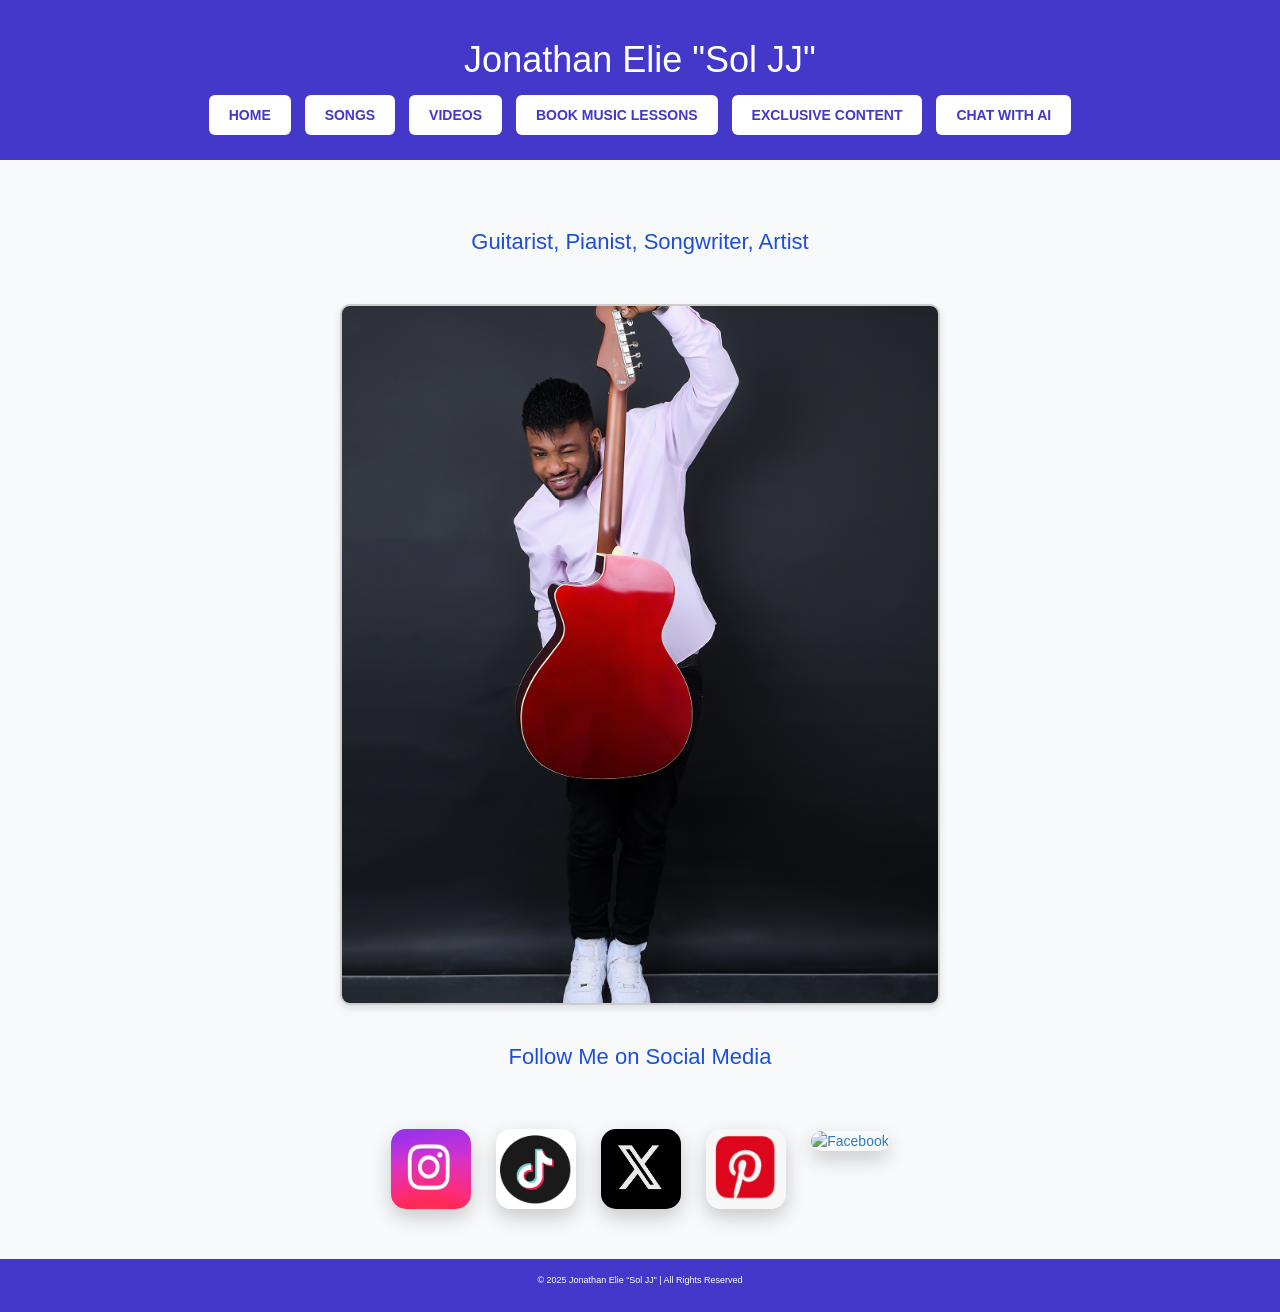
==== index.html @ 397425c8 "Initial upload of soljjmusic.com website" ====
<!DOCTYPE html>
<html lang="en">
  <head>
    <meta charset="UTF-8" />
    <meta name="viewport" content="width=device-width, initial-scale=1.0" />
    <title>Artist Portfolio - Sol JJ</title>

    <link
      rel="stylesheet"
      href="https://maxcdn.bootstrapcdn.com/bootstrap/3.3.6/css/bootstrap.min.css"
      integrity="sha384-1q8mTJOASx8j1Au+a5WDVnPi2lkFfwwEAa8hDDdjZlpLegxhjVME1fgjWPGmkzs7"
      crossorigin="anonymous"
    />

    <style>
      body {
        font-family: 'Poppins', sans-serif;
        background-color: #f8f9fa;
        margin: 0;
        text-align: center;
      }

      header {
        background-color: #4338ca;
        color: white;
        padding: 20px 0;
      }

      nav button {
        background-color: white;
        color: #4338ca;
        border: none;
        margin: 5px;
        padding: 10px 20px;
        border-radius: 6px;
        font-weight: bold;
        cursor: pointer;
        transition: 0.3s;
      }

      nav button:hover {
        background-color: #e0e7ff;
        transform: translateY(-2px);
      }

      #main-page {
        display: flex;
        flex-direction: column;
        justify-content: center;
        align-items: center;
        padding: 50px 20px;
        min-height: 80vh;
      }

      h2 {
        font-size: 2.2rem;
        color: #1d4ed8;
        margin-bottom: 30px;
      }

      .mainpage-item {
        width: 1200px;
        max-width: 600px;
        height: 0;
        padding-bottom: 56.25%; /* 16:9 aspect ratio */
        background-image: url("IMAGES/PHOTO GUITAR6.JPG");
        background-size: cover;
        background-position: center; /* fixed from 'up' */
        background-repeat: no-repeat;
        border: 2px solid #ccc;
        border-radius: 10px;
        box-shadow: 0 4px 8px rgba(0,0,0,0.1);
        margin: 20px auto;
        transition: transform 0.3s ease;
      }

      .social-media-icons {
        display: flex;
        flex-wrap: wrap;
        justify-content: center;
        gap: 25px;
        margin-top: 30px;
      }

      .social-media-icons img {
        width: 80px;
        height: 80px;
        border-radius: 15px;
        box-shadow: 0 8px 20px rgba(0,0,0,0.2);
        transition: transform 0.3s ease, box-shadow 0.3s ease;
      }

      .social-media-icons img:hover {
        transform: translateY(-5px) scale(1.05);
        box-shadow: 0 10px 25px rgba(0,0,0,0.25);
      }

      footer {
        background-color: #4338ca;
        color: white;
        padding: 15px;
        font-size: 0.9rem;
      }

      @media (max-width: 768px) {
        h2 {
          font-size: 1.8rem;
        }

        .social-media-icons img {
          width: 60px;
          height: 60px;
        }

        nav button {
          padding: 8px 14px;
          font-size: 0.9rem;
        }
      }
    </style>
  </head>

  <body>
    <header>
      <h1>Jonathan Elie "Sol JJ"</h1>
      <nav>
        <button onclick="location.href='index.html'">HOME</button>
        <button onclick="location.href='songs.html'">SONGS</button>
        <button onclick="location.href='videos.html'">VIDEOS</button>
        <button onclick="location.href='musiclessons.html'">BOOK MUSIC LESSONS</button>
        <button onclick="location.href='exclusivecontent.html'">EXCLUSIVE CONTENT</button>
        <button onclick="location.href='chatwithai.html'">CHAT WITH AI</button>
      </nav>
    </header>

    <section id="main-page">
      <h2>Guitarist, Pianist, Songwriter, Artist</h2>

      <!-- Guitar photo -->
      <div class="mainpage-item"></div>

      <h2>Follow Me on Social Media</h2>
      <div class="social-media-icons">
        <a href="https://www.instagram.com" target="_blank">
          <img src="IMAGES/PHOTO INSTAGRAM 2.jpg" alt="Instagram" />
        </a>

        <a href="https://www.tiktok.com" target="_blank">
          <img src="IMAGES/PHOTO TIKTOK.jpg" alt="TikTok" />
        </a>

        <a href="https://www.twitter.com" target="_blank">
          <img src="IMAGES/PHOTO TWITER.jpg" alt="Twitter" />
        </a>

        <a href="https://www.pinterest.com" target="_blank">
          <img src="IMAGES/PHOTO PINTEREST.jpg" alt="Pinterest" />
        </a>

        <a href="https://www.facebook.com" target="_blank">
          <img src="https://upload.wikimedia.org/wikipedia/commons/5/51/Facebook_f_logo_%282019%29.svg" alt="Facebook" />
        </a>
      </div>
    </section>

    <footer>
      <p>© 2025 Jonathan Elie “Sol JJ” | All Rights Reserved</p>
    </footer>
  </body>
</html>
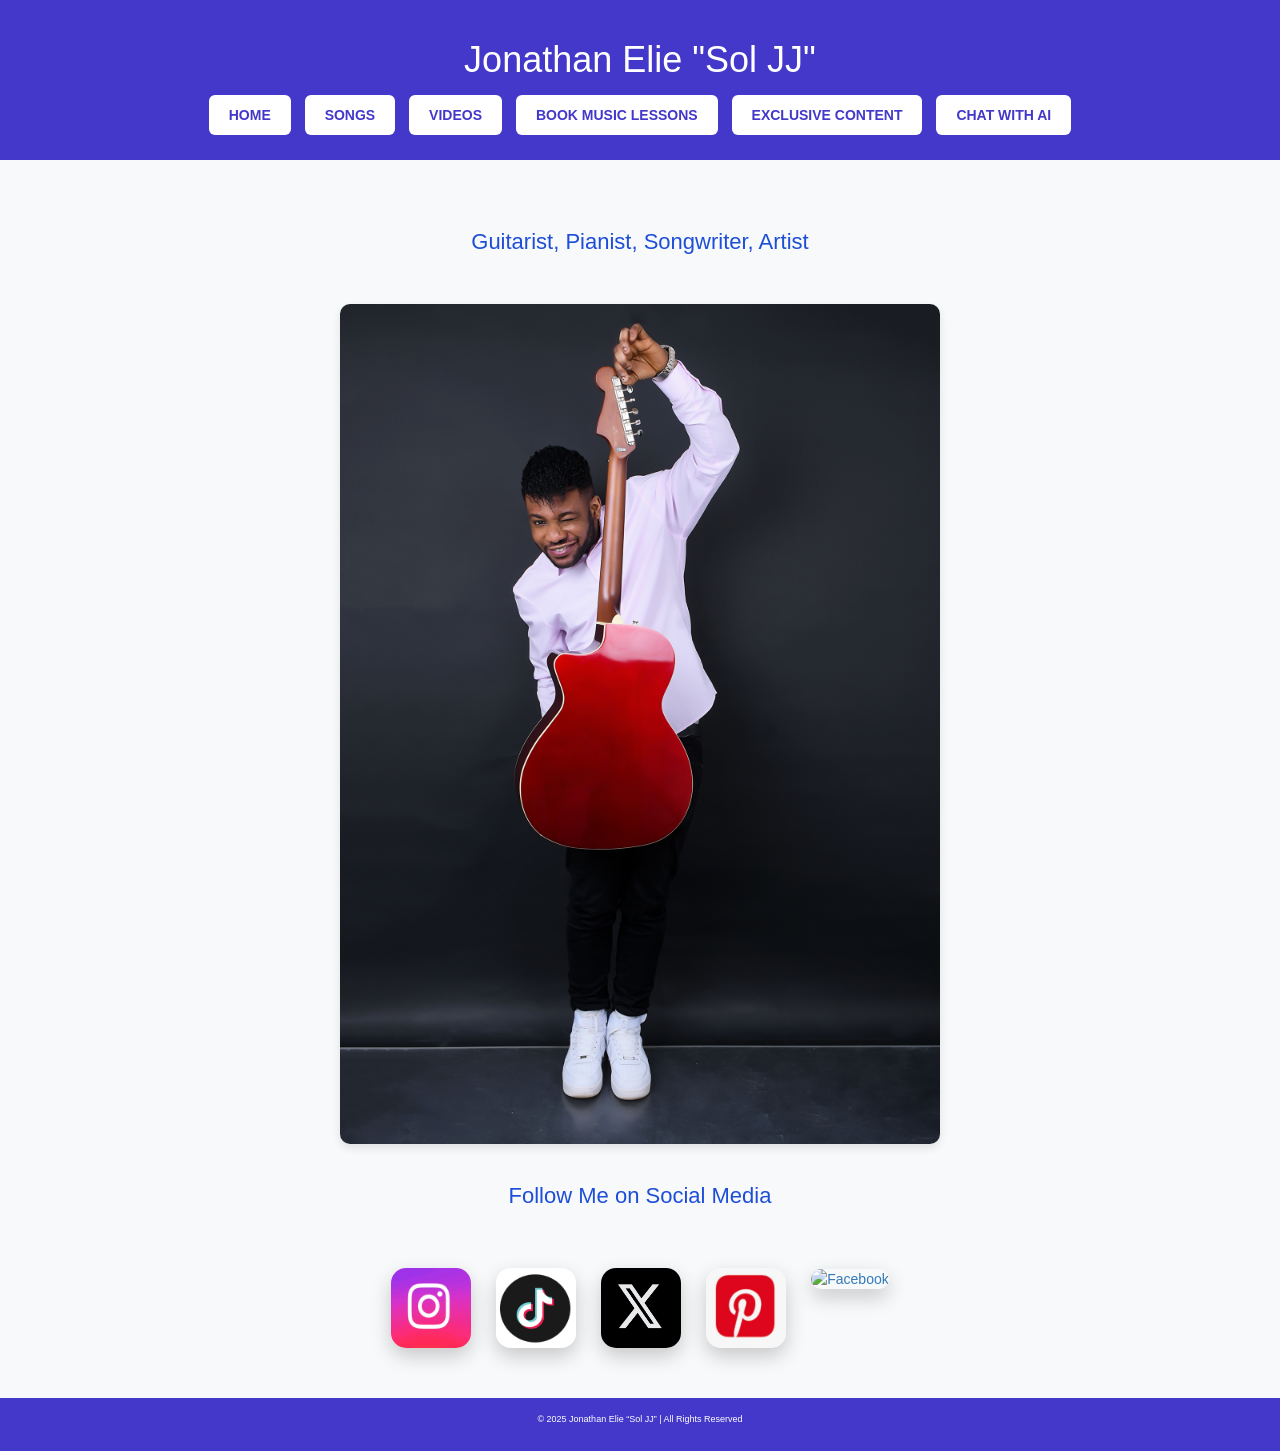
==== commit ba9fdb8a: "Updated index, songs, exclusive content pages for responsive images" ====
--- a/index.html
+++ b/index.html
@@ -59,19 +59,16 @@
       }
 
       .mainpage-item {
-        width: 1200px;
+        width: 100%;
         max-width: 600px;
-        height: 0;
-        padding-bottom: 56.25%; /* 16:9 aspect ratio */
-        background-image: url("IMAGES/PHOTO GUITAR6.JPG");
-        background-size: cover;
-        background-position: center; /* fixed from 'up' */
-        background-repeat: no-repeat;
-        border: 2px solid #ccc;
+        margin: 20px auto;
+      }
+
+      .mainpage-item img {
+        width: 100%;
+        height: auto;
         border-radius: 10px;
         box-shadow: 0 4px 8px rgba(0,0,0,0.1);
-        margin: 20px auto;
-        transition: transform 0.3s ease;
       }
 
       .social-media-icons {
@@ -137,7 +134,9 @@
       <h2>Guitarist, Pianist, Songwriter, Artist</h2>
 
       <!-- Guitar photo -->
-      <div class="mainpage-item"></div>
+      <div class="mainpage-item">
+        <img src="IMAGES/PHOTO GUITAR6.JPG" alt="Sol JJ Guitar" />
+      </div>
 
       <h2>Follow Me on Social Media</h2>
       <div class="social-media-icons">
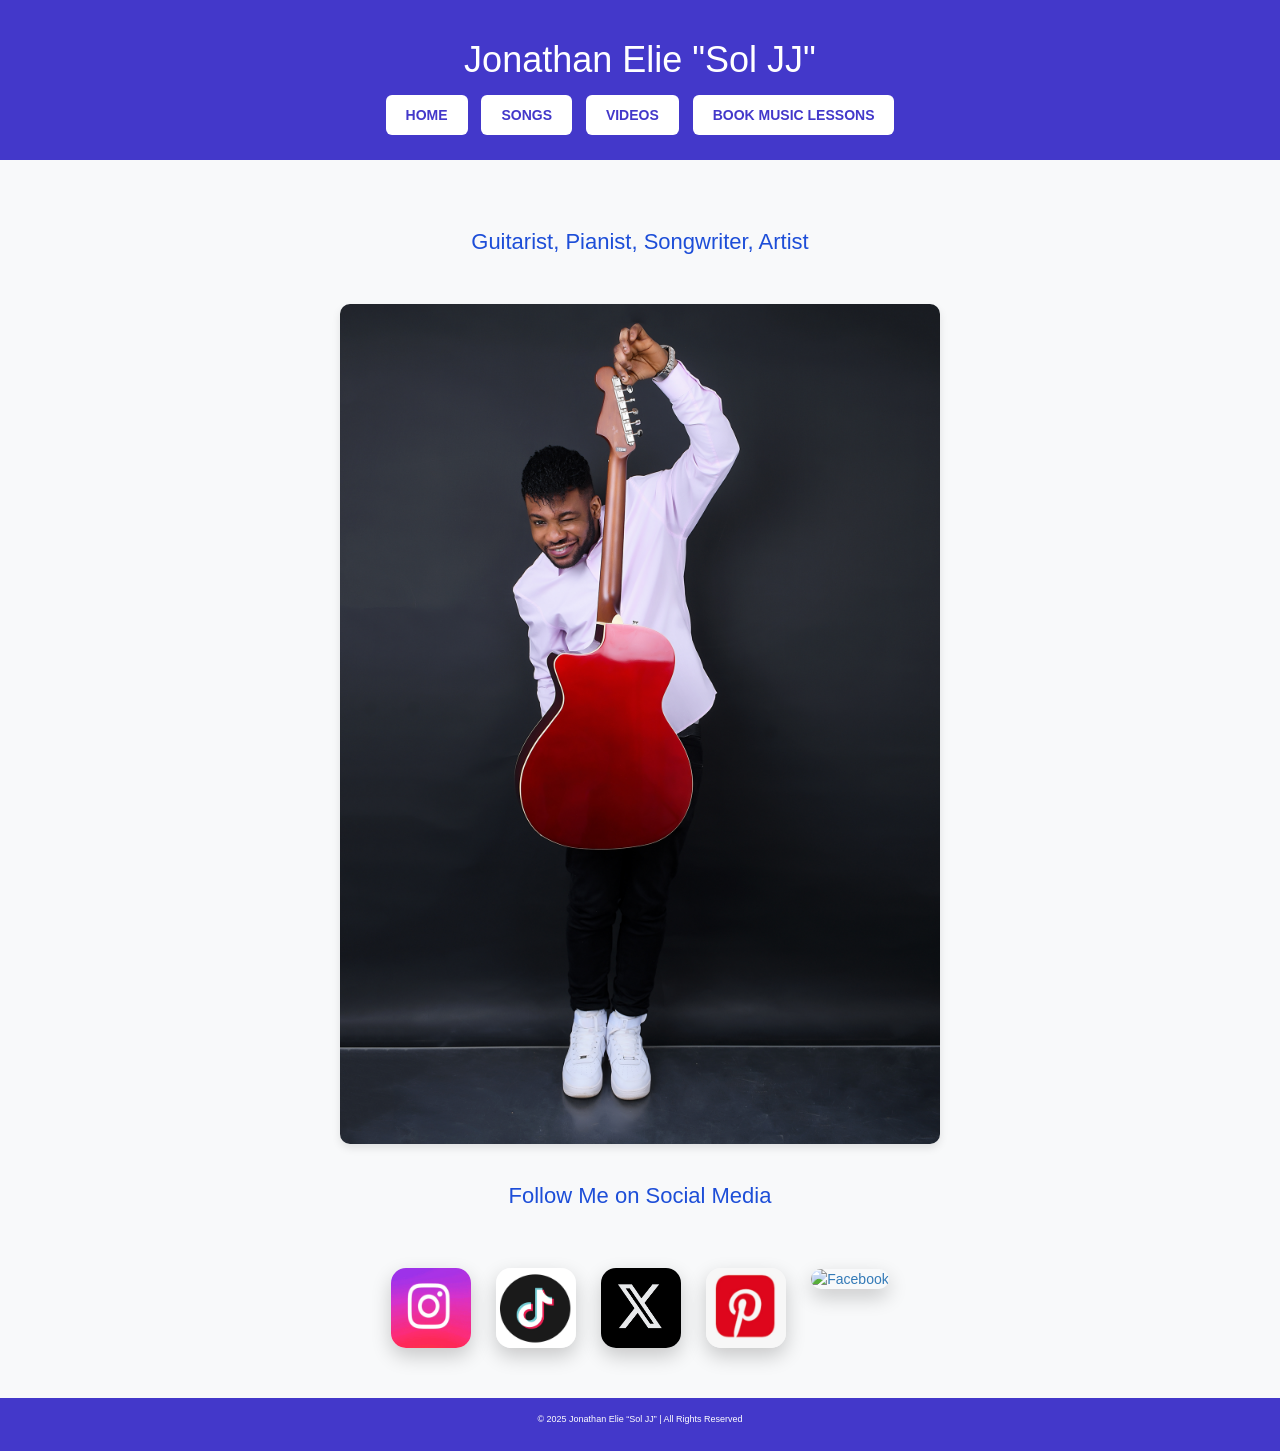
==== commit a262c01b: "Update soljjmusic site" ====
--- a/index.html
+++ b/index.html
@@ -125,8 +125,6 @@
         <button onclick="location.href='songs.html'">SONGS</button>
         <button onclick="location.href='videos.html'">VIDEOS</button>
         <button onclick="location.href='musiclessons.html'">BOOK MUSIC LESSONS</button>
-        <button onclick="location.href='exclusivecontent.html'">EXCLUSIVE CONTENT</button>
-        <button onclick="location.href='chatwithai.html'">CHAT WITH AI</button>
       </nav>
     </header>
 
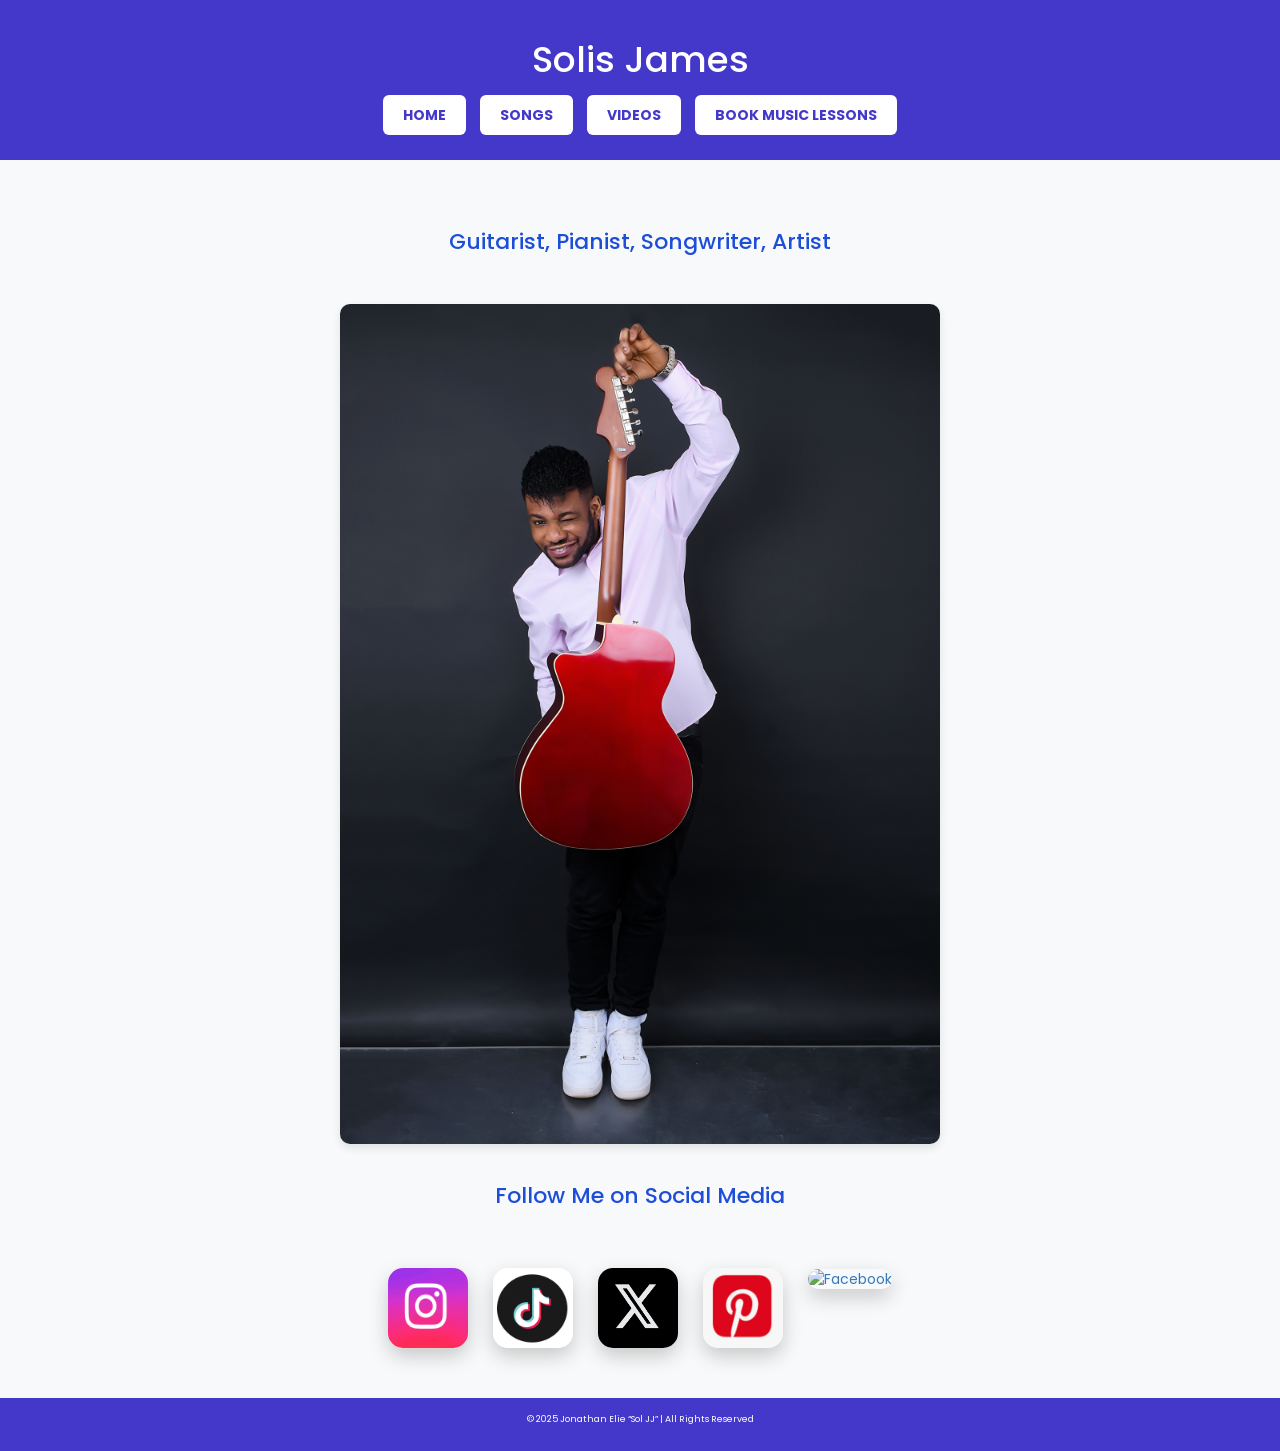
==== commit cdc9f991: "Refactor: move inline styles to external styles.css" ====
--- a/index.html
+++ b/index.html
@@ -11,6 +11,9 @@
       integrity="sha384-1q8mTJOASx8j1Au+a5WDVnPi2lkFfwwEAa8hDDdjZlpLegxhjVME1fgjWPGmkzs7"
       crossorigin="anonymous"
     />
+<link rel="preconnect" href="https://fonts.googleapis.com">
+<link rel="preconnect" href="https://fonts.gstatic.com" crossorigin>
+<link href="https://fonts.googleapis.com/css2?family=Poppins:wght@400;600;700&display=swap" rel="stylesheet">
 
     <style>
       body {
@@ -119,7 +122,7 @@
 
   <body>
     <header>
-      <h1>Jonathan Elie "Sol JJ"</h1>
+      <h1>Solis  James</h1>
       <nav>
         <button onclick="location.href='index.html'">HOME</button>
         <button onclick="location.href='songs.html'">SONGS</button>
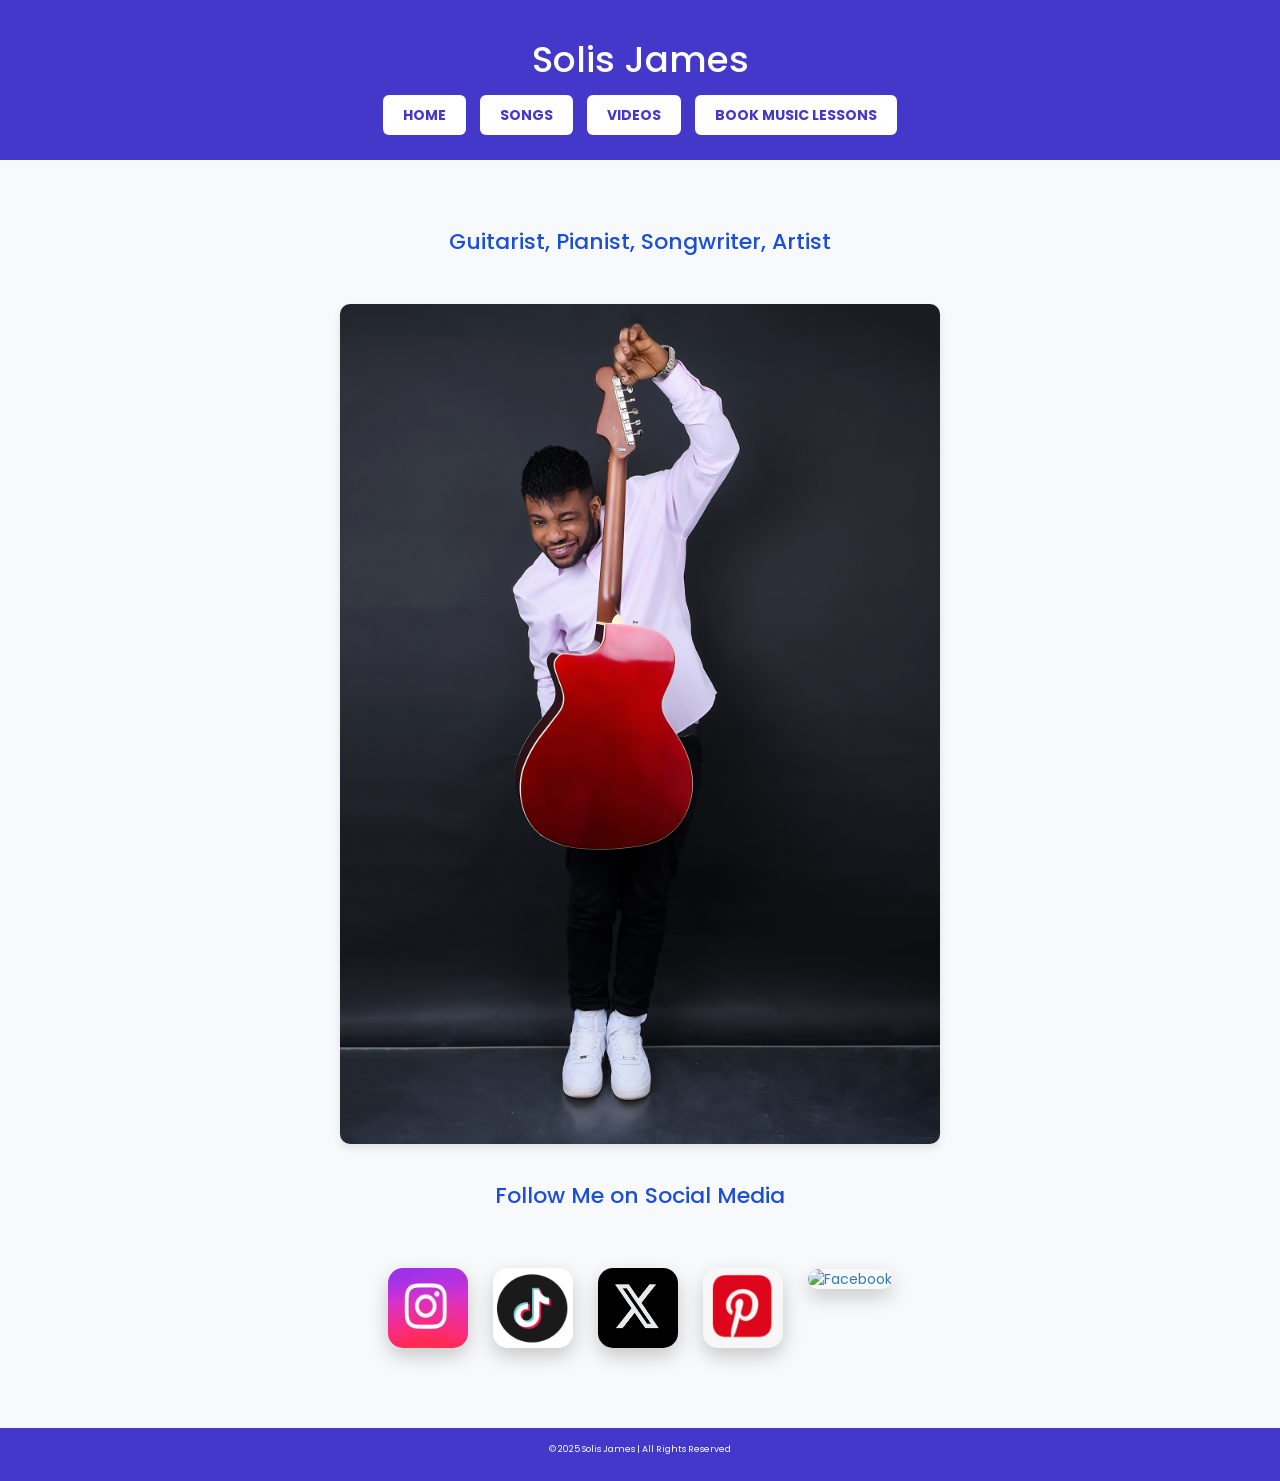
==== commit bb8f434e: "Refactor: restructure site with shared CSS and JS files" ====
--- a/index.html
+++ b/index.html
@@ -11,160 +11,66 @@
       integrity="sha384-1q8mTJOASx8j1Au+a5WDVnPi2lkFfwwEAa8hDDdjZlpLegxhjVME1fgjWPGmkzs7"
       crossorigin="anonymous"
     />
-<link rel="preconnect" href="https://fonts.googleapis.com">
-<link rel="preconnect" href="https://fonts.gstatic.com" crossorigin>
-<link href="https://fonts.googleapis.com/css2?family=Poppins:wght@400;600;700&display=swap" rel="stylesheet">
 
-    <style>
-      body {
-        font-family: 'Poppins', sans-serif;
-        background-color: #f8f9fa;
-        margin: 0;
-        text-align: center;
-      }
+    <link rel="preconnect" href="https://fonts.googleapis.com" />
+    <link rel="preconnect" href="https://fonts.gstatic.com" crossorigin />
+    <link
+      href="https://fonts.googleapis.com/css2?family=Poppins:wght@400;600;700&display=swap"
+      rel="stylesheet"
+    />
 
-      header {
-        background-color: #4338ca;
-        color: white;
-        padding: 20px 0;
-      }
-
-      nav button {
-        background-color: white;
-        color: #4338ca;
-        border: none;
-        margin: 5px;
-        padding: 10px 20px;
-        border-radius: 6px;
-        font-weight: bold;
-        cursor: pointer;
-        transition: 0.3s;
-      }
-
-      nav button:hover {
-        background-color: #e0e7ff;
-        transform: translateY(-2px);
-      }
-
-      #main-page {
-        display: flex;
-        flex-direction: column;
-        justify-content: center;
-        align-items: center;
-        padding: 50px 20px;
-        min-height: 80vh;
-      }
-
-      h2 {
-        font-size: 2.2rem;
-        color: #1d4ed8;
-        margin-bottom: 30px;
-      }
-
-      .mainpage-item {
-        width: 100%;
-        max-width: 600px;
-        margin: 20px auto;
-      }
-
-      .mainpage-item img {
-        width: 100%;
-        height: auto;
-        border-radius: 10px;
-        box-shadow: 0 4px 8px rgba(0,0,0,0.1);
-      }
-
-      .social-media-icons {
-        display: flex;
-        flex-wrap: wrap;
-        justify-content: center;
-        gap: 25px;
-        margin-top: 30px;
-      }
-
-      .social-media-icons img {
-        width: 80px;
-        height: 80px;
-        border-radius: 15px;
-        box-shadow: 0 8px 20px rgba(0,0,0,0.2);
-        transition: transform 0.3s ease, box-shadow 0.3s ease;
-      }
-
-      .social-media-icons img:hover {
-        transform: translateY(-5px) scale(1.05);
-        box-shadow: 0 10px 25px rgba(0,0,0,0.25);
-      }
-
-      footer {
-        background-color: #4338ca;
-        color: white;
-        padding: 15px;
-        font-size: 0.9rem;
-      }
-
-      @media (max-width: 768px) {
-        h2 {
-          font-size: 1.8rem;
-        }
-
-        .social-media-icons img {
-          width: 60px;
-          height: 60px;
-        }
-
-        nav button {
-          padding: 8px 14px;
-          font-size: 0.9rem;
-        }
-      }
-    </style>
+    <link rel="stylesheet" href="css/styles.css" />
+    <script defer src="js/main.js"></script>
   </head>
 
   <body>
     <header>
-      <h1>Solis  James</h1>
+      <h1>Solis James</h1>
       <nav>
         <button onclick="location.href='index.html'">HOME</button>
         <button onclick="location.href='songs.html'">SONGS</button>
         <button onclick="location.href='videos.html'">VIDEOS</button>
         <button onclick="location.href='musiclessons.html'">BOOK MUSIC LESSONS</button>
+
       </nav>
     </header>
 
     <section id="main-page">
       <h2>Guitarist, Pianist, Songwriter, Artist</h2>
 
-      <!-- Guitar photo -->
       <div class="mainpage-item">
         <img src="IMAGES/PHOTO GUITAR6.JPG" alt="Sol JJ Guitar" />
       </div>
 
       <h2>Follow Me on Social Media</h2>
       <div class="social-media-icons">
-        <a href="https://www.instagram.com" target="_blank">
+        <a href="https://www.instagram.com" target="_blank" rel="noreferrer">
           <img src="IMAGES/PHOTO INSTAGRAM 2.jpg" alt="Instagram" />
         </a>
 
-        <a href="https://www.tiktok.com" target="_blank">
+        <a href="https://www.tiktok.com" target="_blank" rel="noreferrer">
           <img src="IMAGES/PHOTO TIKTOK.jpg" alt="TikTok" />
         </a>
 
-        <a href="https://www.twitter.com" target="_blank">
-          <img src="IMAGES/PHOTO TWITER.jpg" alt="Twitter" />
+        <a href="https://www.twitter.com" target="_blank" rel="noreferrer">
+          <img src="IMAGES/PHOTO TWITER.jpg" alt="Twitter/X" />
         </a>
 
-        <a href="https://www.pinterest.com" target="_blank">
+        <a href="https://www.pinterest.com" target="_blank" rel="noreferrer">
           <img src="IMAGES/PHOTO PINTEREST.jpg" alt="Pinterest" />
         </a>
 
-        <a href="https://www.facebook.com" target="_blank">
-          <img src="https://upload.wikimedia.org/wikipedia/commons/5/51/Facebook_f_logo_%282019%29.svg" alt="Facebook" />
+        <a href="https://www.facebook.com" target="_blank" rel="noreferrer">
+          <img
+            src="https://upload.wikimedia.org/wikipedia/commons/5/51/Facebook_f_logo_%282019%29.svg"
+            alt="Facebook"
+          />
         </a>
       </div>
     </section>
 
     <footer>
-      <p>© 2025 Jonathan Elie “Sol JJ” | All Rights Reserved</p>
+      <p>© 2025 Solis James | All Rights Reserved</p>
     </footer>
   </body>
 </html>
--- a/css/styles.css
+++ b/css/styles.css
@@ -0,0 +1,172 @@
+/* Base */
+:root{
+  --brand: #4338ca;
+  --brand2:#1d4ed8;
+  --bg:#f8f9fa;
+  --text:#111827;
+  --white:#fff;
+}
+
+body{
+  font-family: "Poppins", sans-serif;
+  background-color: var(--bg);
+  margin: 0;
+  text-align: center;
+  color: var(--text);
+}
+
+header{
+  background-color: var(--brand);
+  color: var(--white);
+  padding: 20px 0;
+}
+
+nav button{
+  background-color: var(--white);
+  color: var(--brand);
+  border: none;
+  margin: 5px;
+  padding: 10px 20px;
+  border-radius: 6px;
+  font-weight: bold;
+  cursor: pointer;
+  transition: 0.3s;
+}
+
+nav button:hover{
+  background-color: #e0e7ff;
+  transform: translateY(-2px);
+}
+
+#main-page{
+  display:flex;
+  flex-direction:column;
+  justify-content:center;
+  align-items:center;
+  padding: 50px 20px;
+  min-height: 80vh;
+}
+
+h2{
+  font-size: 2.2rem;
+  color: var(--brand2);
+  margin-bottom: 30px;
+}
+
+.mainpage-item{
+  width: 100%;
+  max-width: 600px;
+  margin: 20px auto;
+}
+
+.mainpage-item img{
+  width: 100%;
+  height: auto;
+  border-radius: 10px;
+  box-shadow: 0 4px 8px rgba(0,0,0,0.1);
+}
+
+.social-media-icons,
+.platforms,
+.video-gallery{
+  display:flex;
+  flex-wrap:wrap;
+  justify-content:center;
+  gap: 25px;
+  margin-top: 30px;
+}
+
+.social-media-icons img,
+.platforms img{
+  width: 80px;
+  height: 80px;
+  border-radius: 15px;
+  box-shadow: 0 8px 20px rgba(0,0,0,0.2);
+  transition: transform 0.3s ease, box-shadow 0.3s ease;
+}
+
+.social-media-icons img:hover,
+.platforms img:hover{
+  transform: translateY(-5px) scale(1.05);
+  box-shadow: 0 10px 25px rgba(0,0,0,0.25);
+}
+
+.video-item video{
+  width: 100%;
+  max-width: 600px;
+  border-radius: 10px;
+  box-shadow: 0 4px 12px rgba(0,0,0,0.2);
+  transition: transform 0.3s ease, box-shadow 0.3s ease;
+}
+
+.video-item video:hover{
+  transform: scale(1.03);
+  box-shadow: 0 6px 20px rgba(0,0,0,0.3);
+}
+
+footer{
+  background-color: var(--brand);
+  color: var(--white);
+  padding: 15px;
+  font-size: 0.9rem;
+  margin-top: 30px;
+}
+
+/* Contact form */
+form{
+  display:flex;
+  flex-direction:column;
+  width:100%;
+  max-width:500px;
+  background: var(--white);
+  padding:30px;
+  border-radius:10px;
+  box-shadow: 0 4px 12px rgba(0,0,0,0.15);
+}
+
+form label{
+  margin-top: 15px;
+  margin-bottom: 5px;
+  font-weight: bold;
+  text-align: left;
+}
+
+form input,
+form textarea{
+  padding: 10px;
+  border-radius: 6px;
+  border: 1px solid #ccc;
+  font-size: 1rem;
+  width: 100%;
+  box-sizing: border-box;
+}
+
+form textarea{ resize: vertical; min-height: 100px; }
+
+form button{
+  margin-top: 20px;
+  padding: 12px;
+  background-color: var(--brand);
+  color: var(--white);
+  border: none;
+  border-radius: 8px;
+  font-size: 1rem;
+  font-weight: bold;
+  cursor: pointer;
+  transition: 0.3s;
+}
+
+form button:hover{
+  background-color: #6366f1;
+  transform: translateY(-2px);
+}
+
+/* Responsive */
+@media (max-width: 768px){
+  h2{ font-size: 1.8rem; }
+  nav button{ padding: 8px 14px; font-size: 0.9rem; }
+  .social-media-icons img,
+  .platforms img{ width: 60px; height: 60px; }
+  form{ padding: 20px; }
+  .video-item video{ max-width: 90%; }
+}
